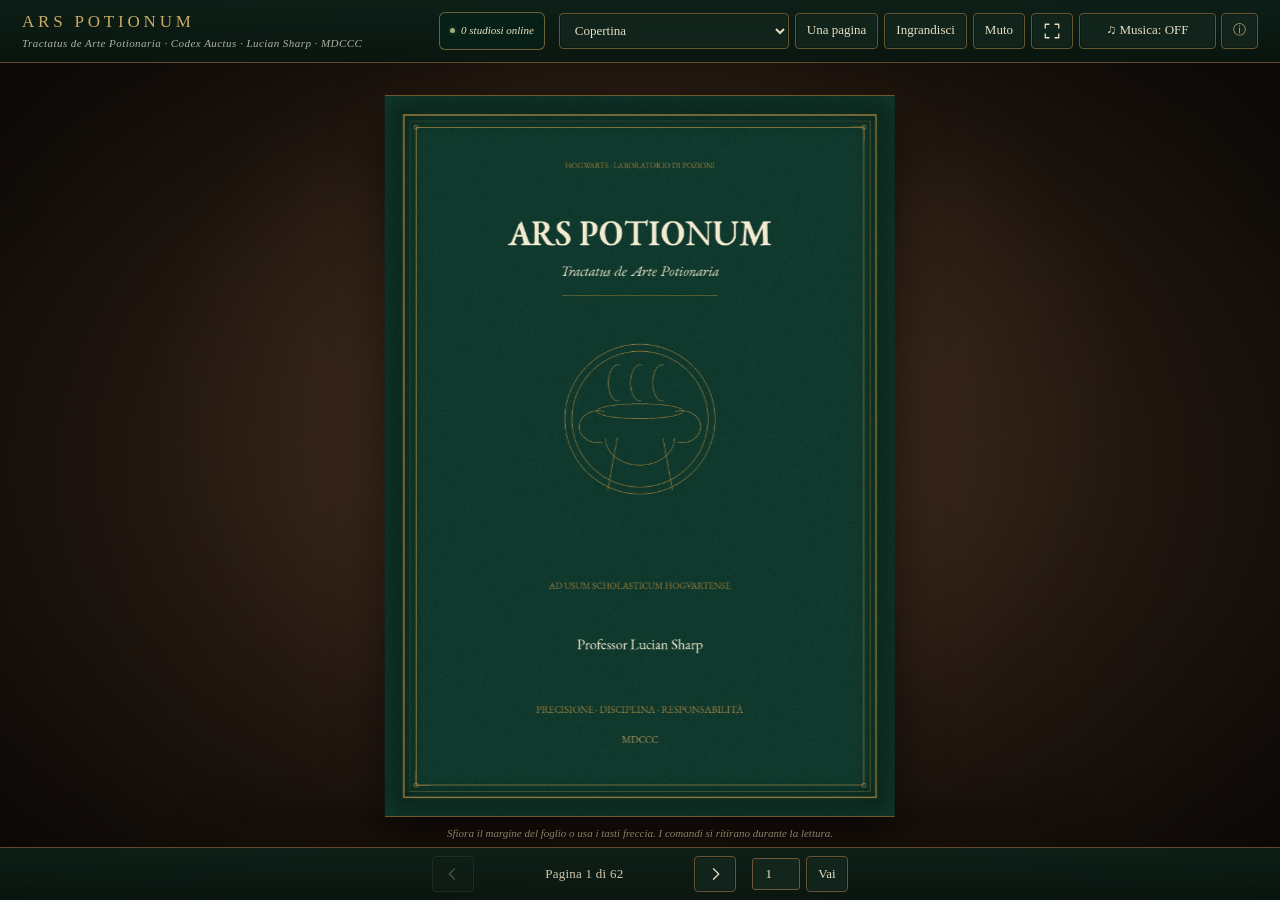
==== index.html @ b288b4ee "Aggiorna il manuale per eliminare la copia laterale nella vista singola" ====
<!doctype html>
<html lang="it">
<head>
<meta charset="utf-8">
<meta name="viewport" content="width=device-width,initial-scale=1">
<meta http-equiv="Cache-Control" content="no-cache, no-store, must-revalidate">
<meta http-equiv="Pragma" content="no-cache">
<meta http-equiv="Expires" content="0">
<link rel="icon" type="image/png" href="favicon.png?v=5">
<link rel="apple-touch-icon" href="favicon.png?v=5">
<title>Ars Potionum · Manuale di Pozioni</title>
<meta name="robots" content="noarchive">
<style>
html,body{margin:0;width:100%;height:100%;overflow:hidden;background:#071811}
#book{display:block;width:100%;height:100%;border:0}
#scholar-presence{display:none!important}
@media print{html,body,#book,#scholar-presence{display:none!important}}
</style>
</head>
<body>
<iframe id="book" src="viewer/ars-potionum-viewer.html?v=20261019-single1" title="Ars Potionum" allow="fullscreen" allowfullscreen></iframe>

<div id="scholar-presence" aria-live="polite">
  <span class="presence-dot" aria-hidden="true"></span>
  <span id="scholar-presence-text">0 studiosi online</span>
</div>

<script>
(() => {
  const frame = document.getElementById('book');
  const blockedShortcut = (e) => {
    const k = String(e.key || '').toLowerCase();
    const cmd = e.ctrlKey || e.metaKey;
    if (
      (cmd && ['s','u','p'].includes(k)) ||
      (cmd && e.shiftKey && ['i','j','c'].includes(k)) ||
      k === 'f12'
    ) {
      e.preventDefault();
      e.stopPropagation();
      return false;
    }
  };

  const installInlinePresence = (viewerDoc) => {
    try {
      const inner = viewerDoc.getElementById('content');
      if (!inner) return;

      const install = () => {
        try {
          const d = inner.contentDocument;
          if (!d || !d.body || d.getElementById('scholar-presence-inline')) return;

          const normalize = value => String(value || '').replace(/\s+/g, ' ').trim();
          let tabula = d.getElementById('chapters');
          if (!tabula) {
            const nodes = Array.from(d.querySelectorAll('select,button,[role="button"],[role="combobox"],div,span'));
            tabula = nodes.find(el => normalize(el.textContent).includes('Tabula Materiarum'));
          }
          if (!tabula || !tabula.parentNode) return;

          const badge = d.createElement('span');
          badge.id = 'scholar-presence-inline';
          badge.setAttribute('aria-live', 'polite');
          badge.style.cssText = [
            'display:inline-flex',
            'align-items:center',
            'justify-content:center',
            'gap:6px',
            'flex:0 0 auto',
            'box-sizing:border-box',
            'min-height:38px',
            'padding:7px 10px',
            'margin-right:8px',
            'border:1px solid rgba(190,155,80,.55)',
            'border-radius:6px',
            'background:rgba(8,35,26,.72)',
            'color:#e8dfbf',
            'font:italic 11px/1.2 Georgia,"Times New Roman",serif',
            'white-space:nowrap',
            'pointer-events:none',
            'user-select:none',
            'vertical-align:middle'
          ].join(';');

          const dot = d.createElement('span');
          dot.setAttribute('aria-hidden','true');
          dot.style.cssText = 'width:5px;height:5px;border-radius:50%;background:#9bae7b;box-shadow:0 0 5px rgba(155,174,123,.35);flex:0 0 auto';

          const text = d.createElement('span');
          text.id = 'scholar-presence-inline-text';
          const fallback = document.getElementById('scholar-presence-text');
          text.textContent = fallback ? fallback.textContent : '0 studiosi online';

          badge.append(dot, text);
          tabula.parentNode.insertBefore(badge, tabula);

          const fitToolbar = () => {
            try {
              const vw = d.documentElement.clientWidth || inner.clientWidth || 0;
              if (vw < 760) {
                badge.style.minHeight = '32px';
                badge.style.padding = '5px 7px';
                badge.style.fontSize = '9px';
                badge.style.marginRight = '5px';
              }

              const parent = tabula.parentElement;
              if (!parent || vw < 760) return;
              const children = Array.from(parent.children).filter(el => {
                const s = d.defaultView.getComputedStyle(el);
                return s.display !== 'none' && s.position !== 'absolute' && s.position !== 'fixed';
              });
              const rightEdge = Math.max(...children.map(el => el.getBoundingClientRect().right));
              const overflow = rightEdge - (vw - 10);
              const rect = tabula.getBoundingClientRect();
              if (overflow > 0 && rect.width > 220) {
                const width = Math.max(220, Math.floor(rect.width - overflow - 8));
                tabula.style.width = width + 'px';
                tabula.style.maxWidth = width + 'px';
                tabula.style.minWidth = '0';
                tabula.style.flex = '0 1 ' + width + 'px';
                tabula.style.whiteSpace = 'nowrap';
                tabula.style.overflow = 'hidden';
                tabula.style.textOverflow = 'ellipsis';
              }
            } catch (_) {}
          };

          d.defaultView.requestAnimationFrame(fitToolbar);
          d.defaultView.addEventListener('resize', fitToolbar, {passive:true});
        } catch (_) {}
      };

      if (!inner.__arsPresenceBound) {
        inner.__arsPresenceBound = true;
        inner.addEventListener('load', install);
      }
      install();
      window.setTimeout(install, 300);
      window.setTimeout(install, 1200);
    } catch (_) {}
  };

  const protect = () => {
    try {
      const d = frame.contentDocument;
      const w = frame.contentWindow;
      if (!d || !w) return;

      installInlinePresence(d);

      const download = d.getElementById('download');
      if (download) download.remove();

      const style = d.createElement('style');
      style.textContent = `
        img{-webkit-user-drag:none!important;user-drag:none!important}
        @media print{html,body{display:none!important}}
      `;
      d.head.appendChild(style);

      d.addEventListener('contextmenu', e => e.preventDefault(), true);
      d.addEventListener('dragstart', e => e.preventDefault(), true);
      d.addEventListener('selectstart', e => e.preventDefault(), true);
      d.addEventListener('copy', e => e.preventDefault(), true);
      d.addEventListener('cut', e => e.preventDefault(), true);
      d.addEventListener('keydown', blockedShortcut, true);
      w.addEventListener('keydown', blockedShortcut, true);
    } catch (_) {}
  };

  frame.addEventListener('load', protect);
  document.addEventListener('contextmenu', e => e.preventDefault(), true);
  document.addEventListener('dragstart', e => e.preventDefault(), true);
  document.addEventListener('keydown', blockedShortcut, true);
})();

(() => {
  const label = document.getElementById('scholar-presence-text');
  if (!label) return;

  const API = 'https://abacus.jasoncameron.dev';
  const NAMESPACE = 'ars-potionum-razor5489-presence-9f3b2c7a';
  const MARKER = 'arsPotionumPresenceMinuteV2';
  let syncing = false;

  const render = (count) => {
    const n = Math.max(0, Number(count) || 0);
    const text = n === 1 ? '1 studioso online' : `${n} studiosi online`;
    label.textContent = text;
    try {
      const outer = document.getElementById('book');
      const viewerDoc = outer && outer.contentDocument;
      const inner = viewerDoc && viewerDoc.getElementById('content');
      const bookDoc = inner && inner.contentDocument;
      const inline = bookDoc && bookDoc.getElementById('scholar-presence-inline-text');
      if (inline) inline.textContent = text;
    } catch (_) {}
  };

  const minuteId = () => String(Math.floor(Date.now() / 60000));
  const counterKey = (minute) => `online-${minute}`;

  const readCounter = async (minute) => {
    const res = await fetch(`${API}/get/${NAMESPACE}/${counterKey(minute)}?t=${Date.now()}`, {
      cache: 'no-store',
      mode: 'cors'
    });
    if (res.status === 404) return 0;
    if (!res.ok) throw new Error(`Presence read failed: ${res.status}`);
    const data = await res.json();
    return Math.max(0, Number(data.value) || 0);
  };

  const hitCounter = async (minute) => {
    const res = await fetch(`${API}/hit/${NAMESPACE}/${counterKey(minute)}?t=${Date.now()}`, {
      cache: 'no-store',
      mode: 'cors'
    });
    if (!res.ok) throw new Error(`Presence hit failed: ${res.status}`);
    const data = await res.json();
    return Math.max(0, Number(data.value) || 0);
  };

  const syncPresence = async () => {
    if (syncing) return;
    syncing = true;
    const minute = minuteId();
    let hitValue = null;

    try {
      let lastMinute = null;
      try { lastMinute = localStorage.getItem(MARKER); } catch (_) {}

      if (lastMinute !== minute) {
        try { localStorage.setItem(MARKER, minute); } catch (_) {}
        try {
          hitValue = await hitCounter(minute);
        } catch (error) {
          try {
            if (localStorage.getItem(MARKER) === minute) localStorage.removeItem(MARKER);
          } catch (_) {}
          throw error;
        }
      }

      const current = await readCounter(minute).catch(() => hitValue);
      if (current !== null && current !== undefined) render(current);
    } catch (_) {
      if (hitValue !== null) render(hitValue);
    } finally {
      syncing = false;
    }
  };

  syncPresence();
  window.setInterval(syncPresence, 5000);
  window.addEventListener('focus', syncPresence);
  window.addEventListener('pageshow', syncPresence);
  document.addEventListener('visibilitychange', () => {
    if (!document.hidden) syncPresence();
  });
})();
</script>
</body>
</html>
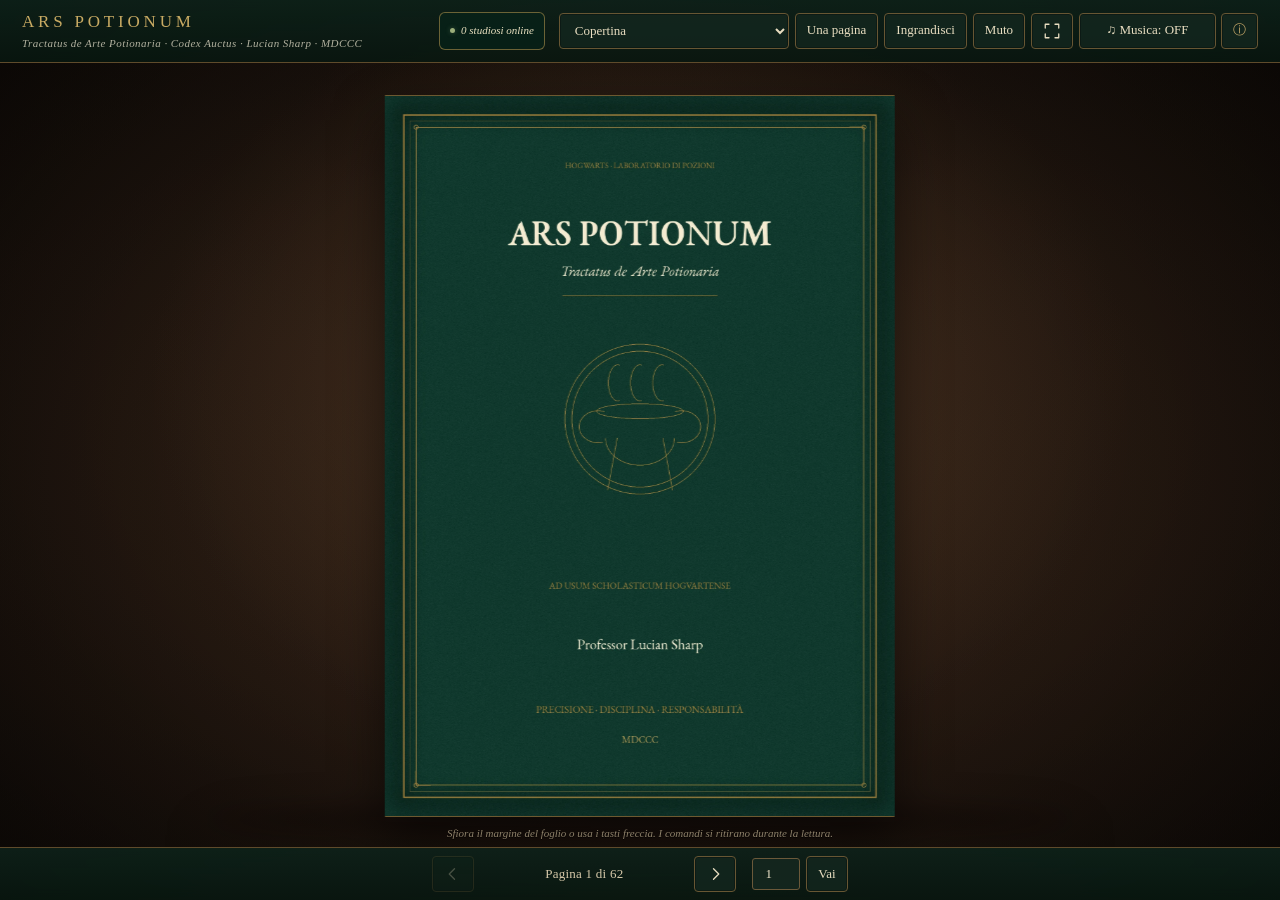
==== commit b6fc4f69: "Carica la versione definitiva con i due argomenti correnti" ====
--- a/index.html
+++ b/index.html
@@ -18,7 +18,7 @@
 </style>
 </head>
 <body>
-<iframe id="book" src="viewer/ars-potionum-viewer.html?v=20261019-single1" title="Ars Potionum" allow="fullscreen" allowfullscreen></iframe>
+<iframe id="book" src="viewer/ars-potionum-viewer.html?v=20261019-spread3" title="Ars Potionum" allow="fullscreen" allowfullscreen></iframe>
 
 <div id="scholar-presence" aria-live="polite">
   <span class="presence-dot" aria-hidden="true"></span>
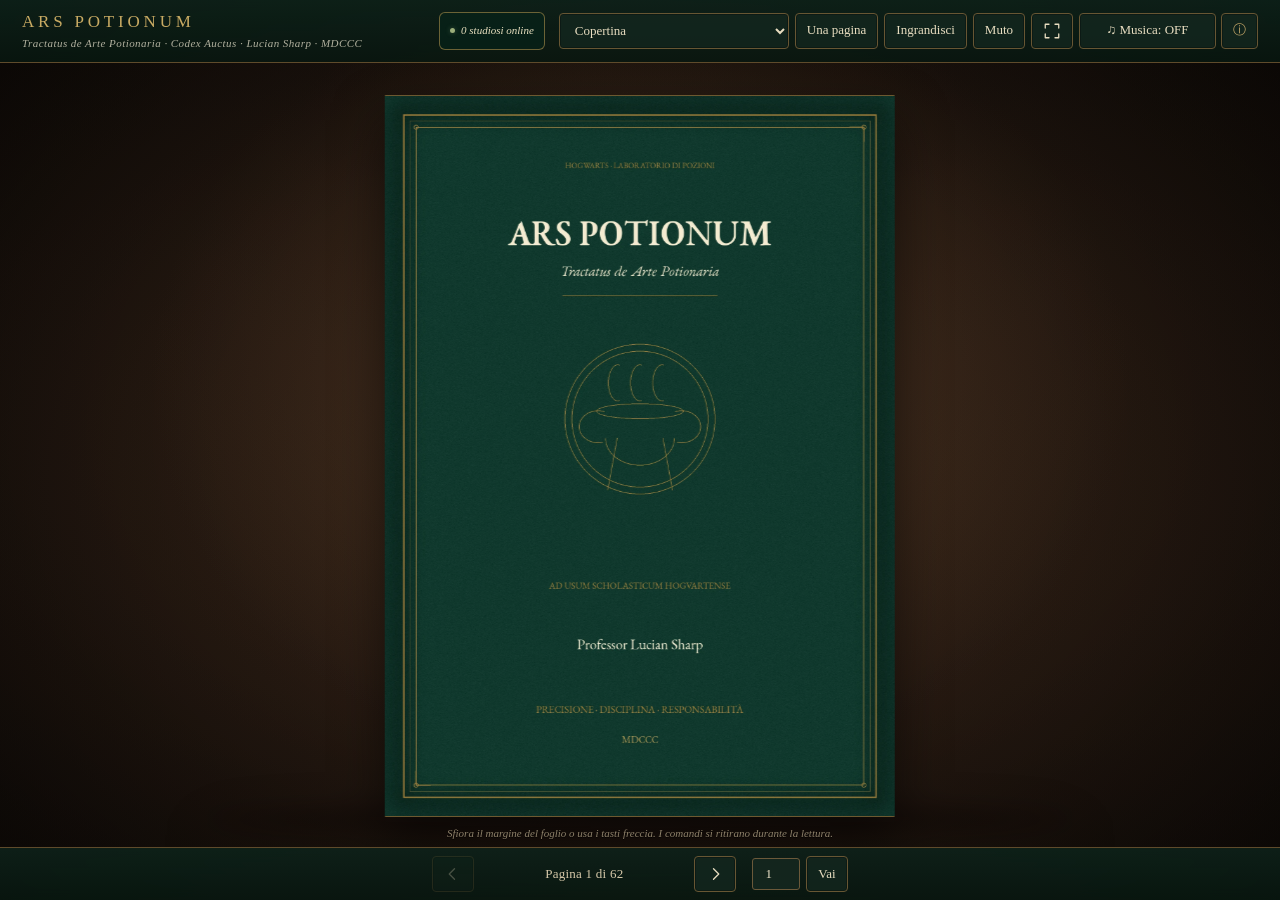
==== commit 74ce56dc: "Ripristina la presentazione precedente dell'indice" ====
--- a/index.html
+++ b/index.html
@@ -18,7 +18,7 @@
 </style>
 </head>
 <body>
-<iframe id="book" src="viewer/ars-potionum-viewer.html?v=20261019-spread3" title="Ars Potionum" allow="fullscreen" allowfullscreen></iframe>
+<iframe id="book" src="viewer/ars-potionum-viewer.html?v=20261019-index-restored" title="Ars Potionum" allow="fullscreen" allowfullscreen></iframe>
 
 <div id="scholar-presence" aria-live="polite">
   <span class="presence-dot" aria-hidden="true"></span>
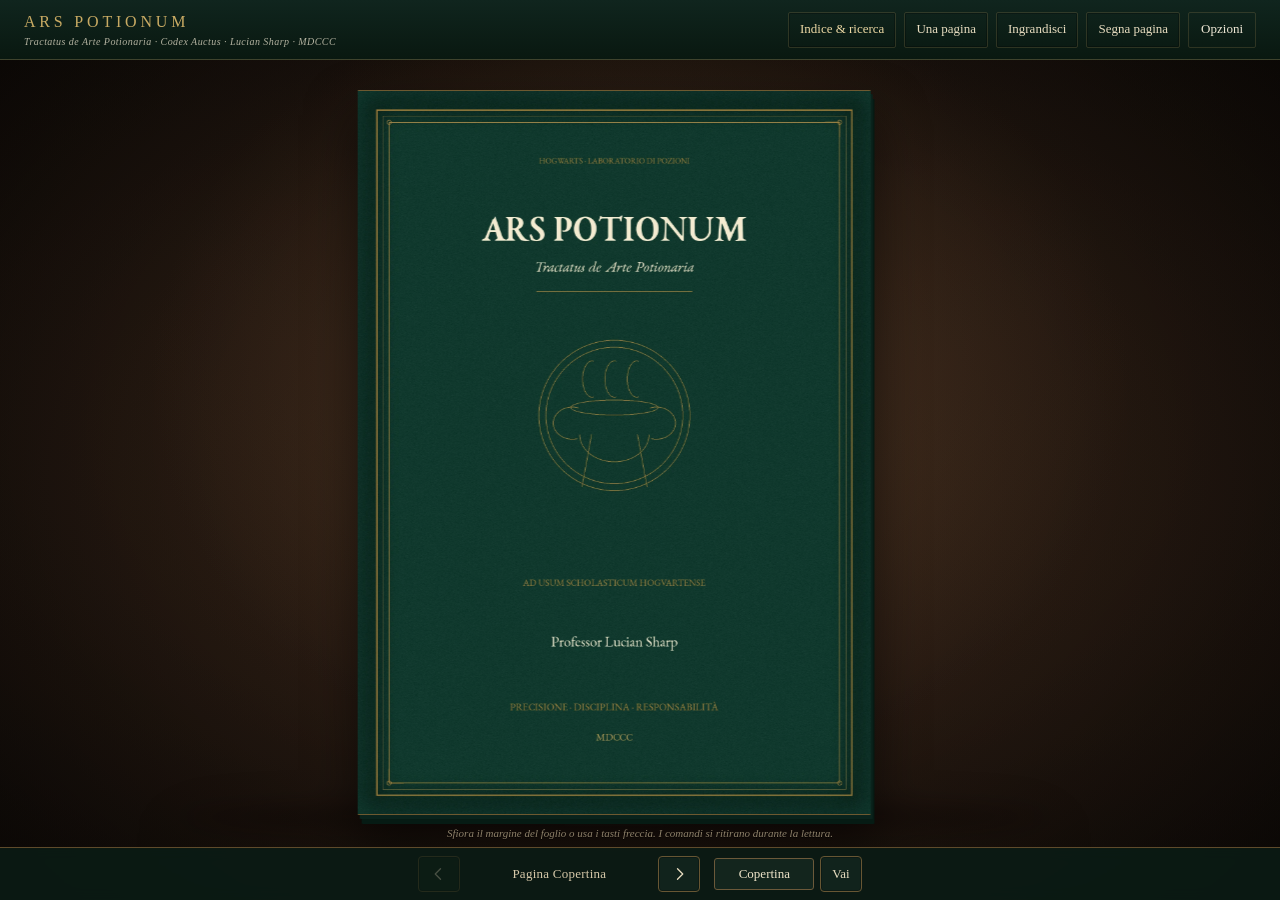
==== commit 5cd3da14: "Improve book navigation, page turning and incremental image loading" ====
--- a/index.html
+++ b/index.html
@@ -18,7 +18,7 @@
 </style>
 </head>
 <body>
-<iframe id="book" src="viewer/ars-potionum-viewer.html?v=20261019-index-restored" title="Ars Potionum" allow="fullscreen" allowfullscreen></iframe>
+<iframe id="book" src="viewer/ars-potionum-viewer.html?v=20261101-reading" title="Ars Potionum" allow="fullscreen" allowfullscreen></iframe>
 
 <div id="scholar-presence" aria-live="polite">
   <span class="presence-dot" aria-hidden="true"></span>
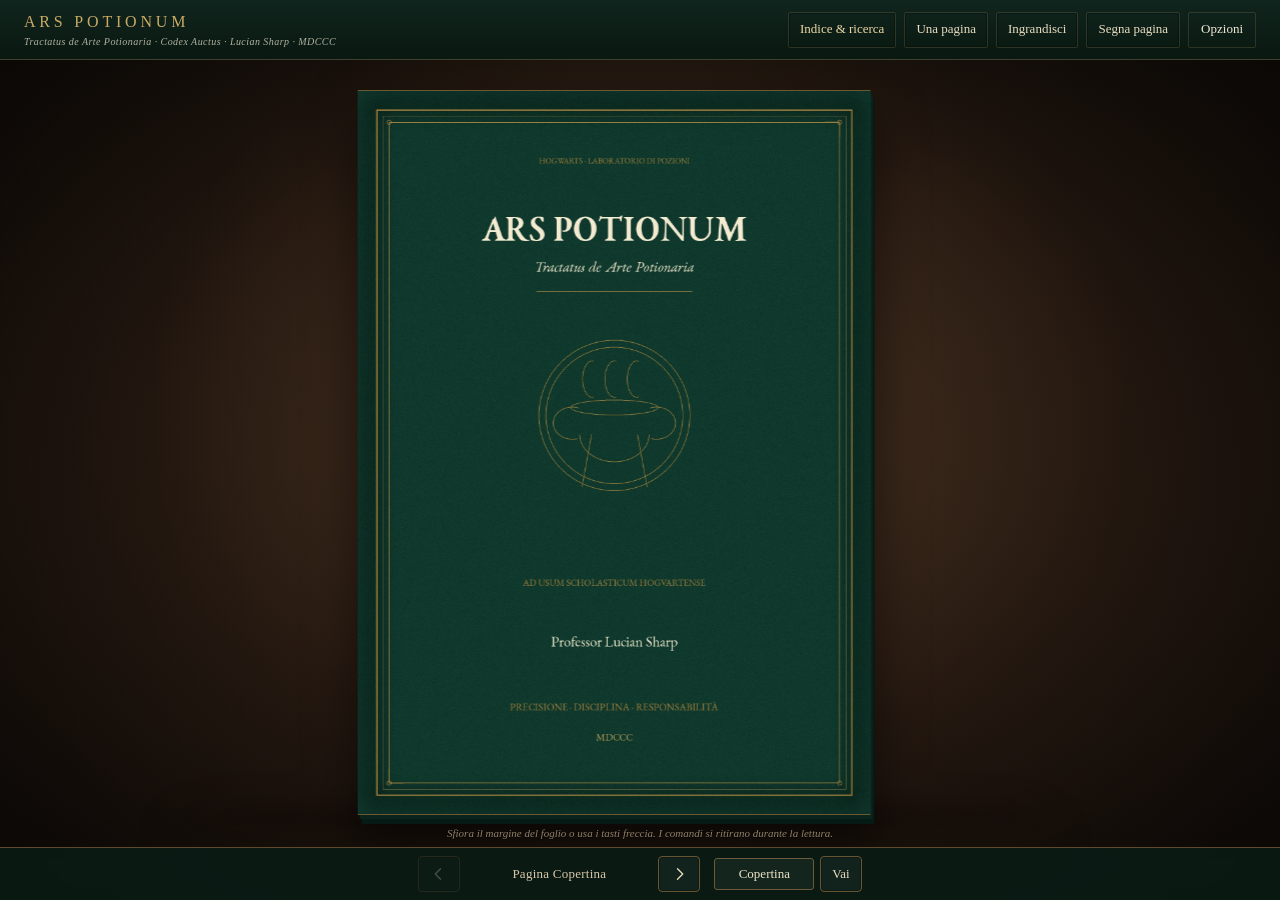
==== commit 208811c7: "Repair corrupted favicons and version all icon references" ====
--- a/index.html
+++ b/index.html
@@ -6,8 +6,9 @@
 <meta http-equiv="Cache-Control" content="no-cache, no-store, must-revalidate">
 <meta http-equiv="Pragma" content="no-cache">
 <meta http-equiv="Expires" content="0">
-<link rel="icon" type="image/png" href="favicon.png?v=5">
-<link rel="apple-touch-icon" href="favicon.png?v=5">
+<link rel="icon" href="./favicon.ico?v=20261101-fixed" sizes="16x16 32x32 48x48 64x64">
+<link rel="icon" href="./favicon.svg?v=20261101-fixed" type="image/svg+xml" sizes="any">
+<link rel="apple-touch-icon" href="./favicon.png?v=20261101-fixed" sizes="180x180">
 <title>Ars Potionum · Manuale di Pozioni</title>
 <meta name="robots" content="noarchive">
 <style>
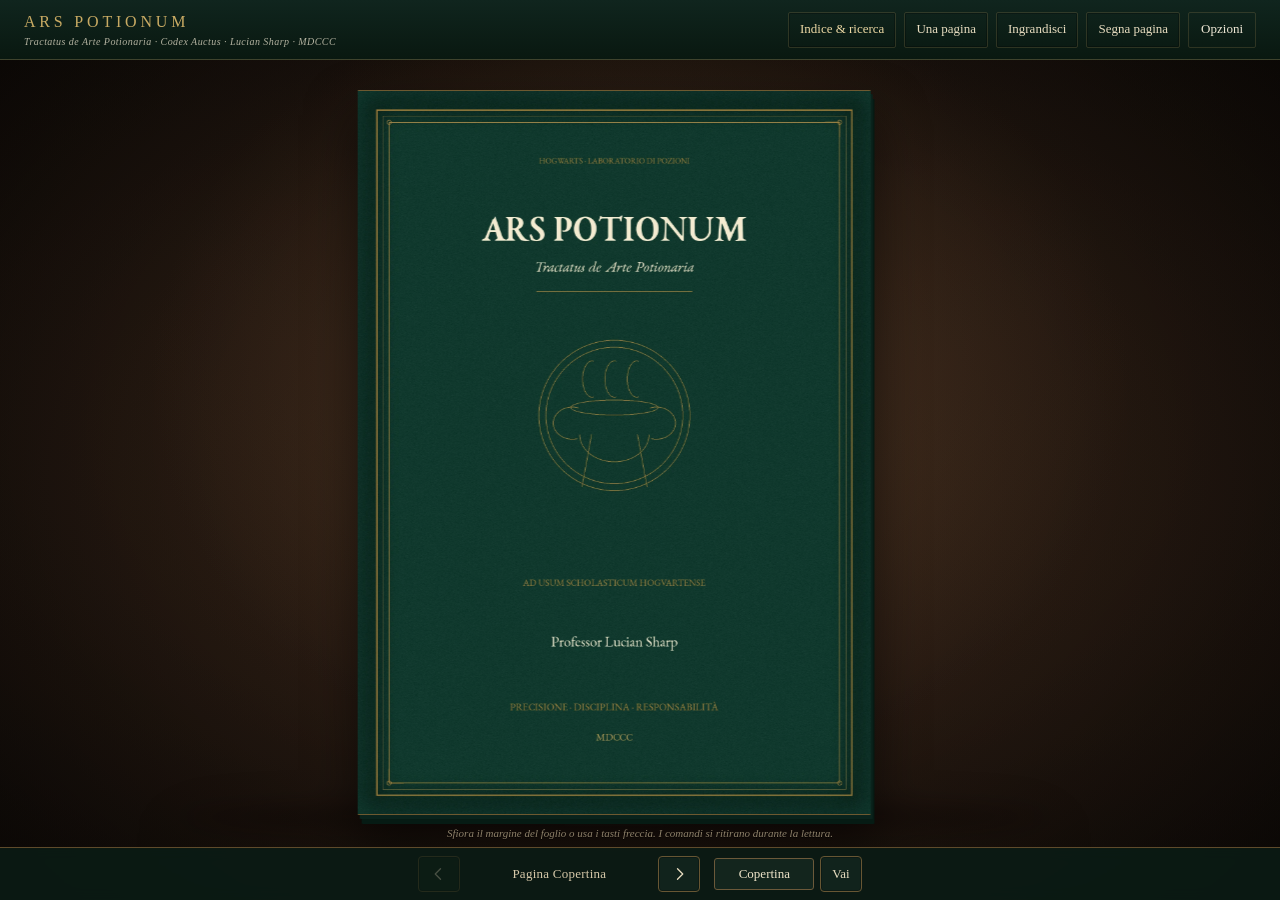
==== commit 6ab3646e: "Make backward single-page turns retrace the left binding" ====
--- a/index.html
+++ b/index.html
@@ -19,7 +19,7 @@
 </style>
 </head>
 <body>
-<iframe id="book" src="viewer/ars-potionum-viewer.html?v=20261101-reading" title="Ars Potionum" allow="fullscreen" allowfullscreen></iframe>
+<iframe id="book" src="viewer/ars-potionum-viewer.html?v=20261101-single-turn-2" title="Ars Potionum" allow="fullscreen" allowfullscreen></iframe>
 
 <div id="scholar-presence" aria-live="polite">
   <span class="presence-dot" aria-hidden="true"></span>
